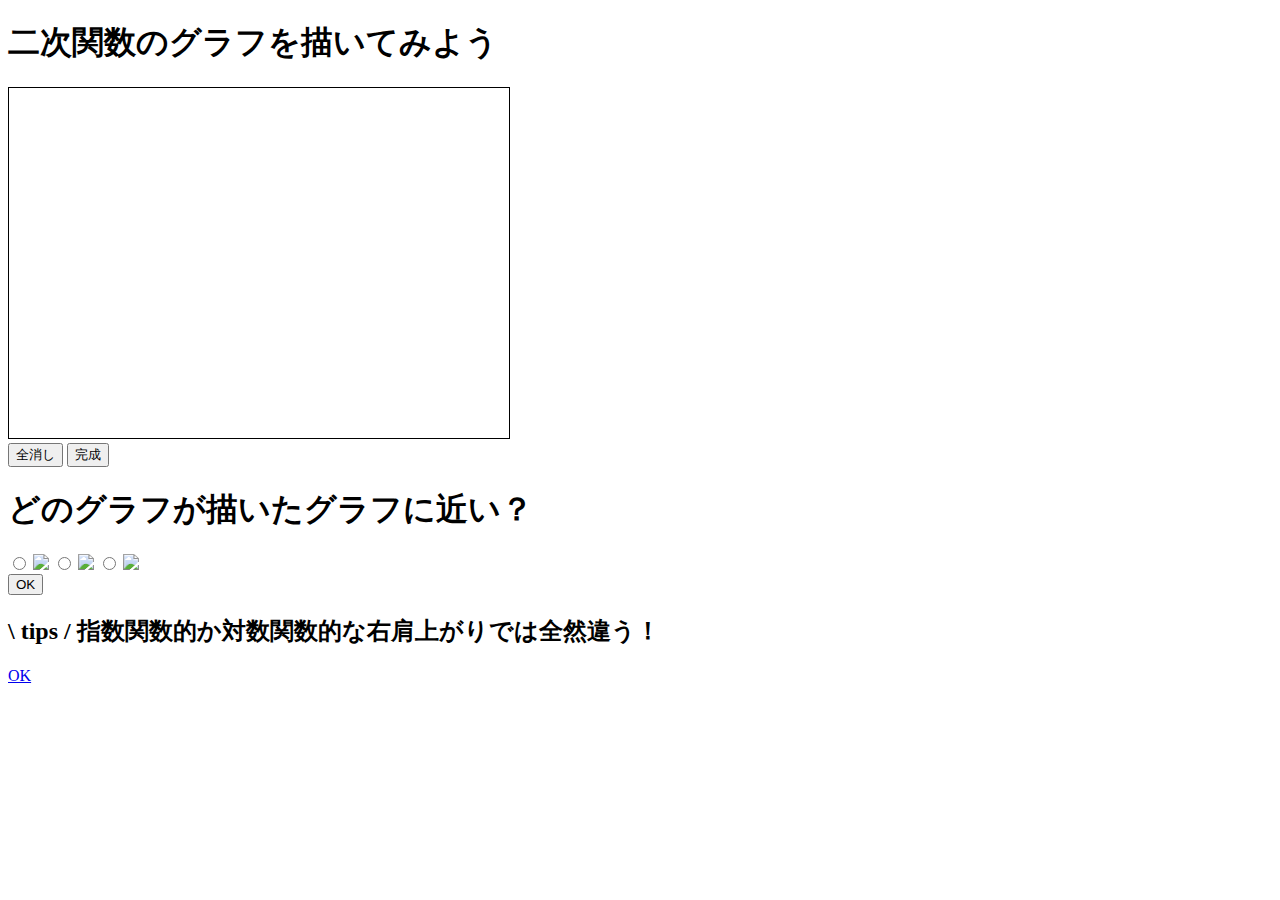
==== index2.html @ 9b016047 "Create index2.html" ====
<!DOCTYPE html>
<html>
  <head>
    <meta charset = "UTF-8">

    <link rel = "preconnect" href = "https://fonts.googleapis.com">
    <link rel = "preconnect" href = "https://fonts.gstatic.com" crossorigin>
    <link href = "https://fonts.googleapis.com/css2?family=IBM+Plex+Sans+JP:wght@100;200;300;400;500;600;700&display=swap" rel = "stylesheet">

    <script src = "main.js" async></script>
    <link rel = "stylesheet" href = "index.css"> 
  </head>

  <body>

    <header>

    </header>



    <main>

      <div id = "fade-in-element" class = "graph">   

        <h1>二次関数のグラフを描いてみよう</h1>
      
        <div>
          <canvas id = "draw-area" width = "500px" height = "350px"
          style = "border: 1px solid #000000">
          </canvas>
        </div>

        <div>
          <button id = "clear-button">全消し</button>
          <button id = "collect-button">完成</button>
        </div>

        <div id = "btn1" class = "hidden"> 
          <h1>どのグラフが描いたグラフに近い？</h1>
          <input type = "radio" id = "11" name = "a" value = "v1" class = "radio1">
          <label for = "11"><img src = "graph1.png" width = "20%"></label>

          <input type = "radio" id = "12" name = "a" value = "v2" class = "radio1">
          <label for = "12"><img src = "graph2.png" width = "20%"></label>

          <input type = "radio" id = "13" name = "a" value = "v3" class = "radio1">
          <label for = "13"><img src = "graph3.png" width = "20%"></label>
          <br>
          <button id = "btn12" class = "hidden">OK</button>
        </div>


        <div id = "btn2" class = "hidden">
          <h2>\ tips / 指数関数的か対数関数的な右肩上がりでは全然違う！</h2>
          <a href = "index3.html">OK</a>

        </div>  

      </div>



    </main>



    <footer>

    </footer>

  </body>
  
</html>
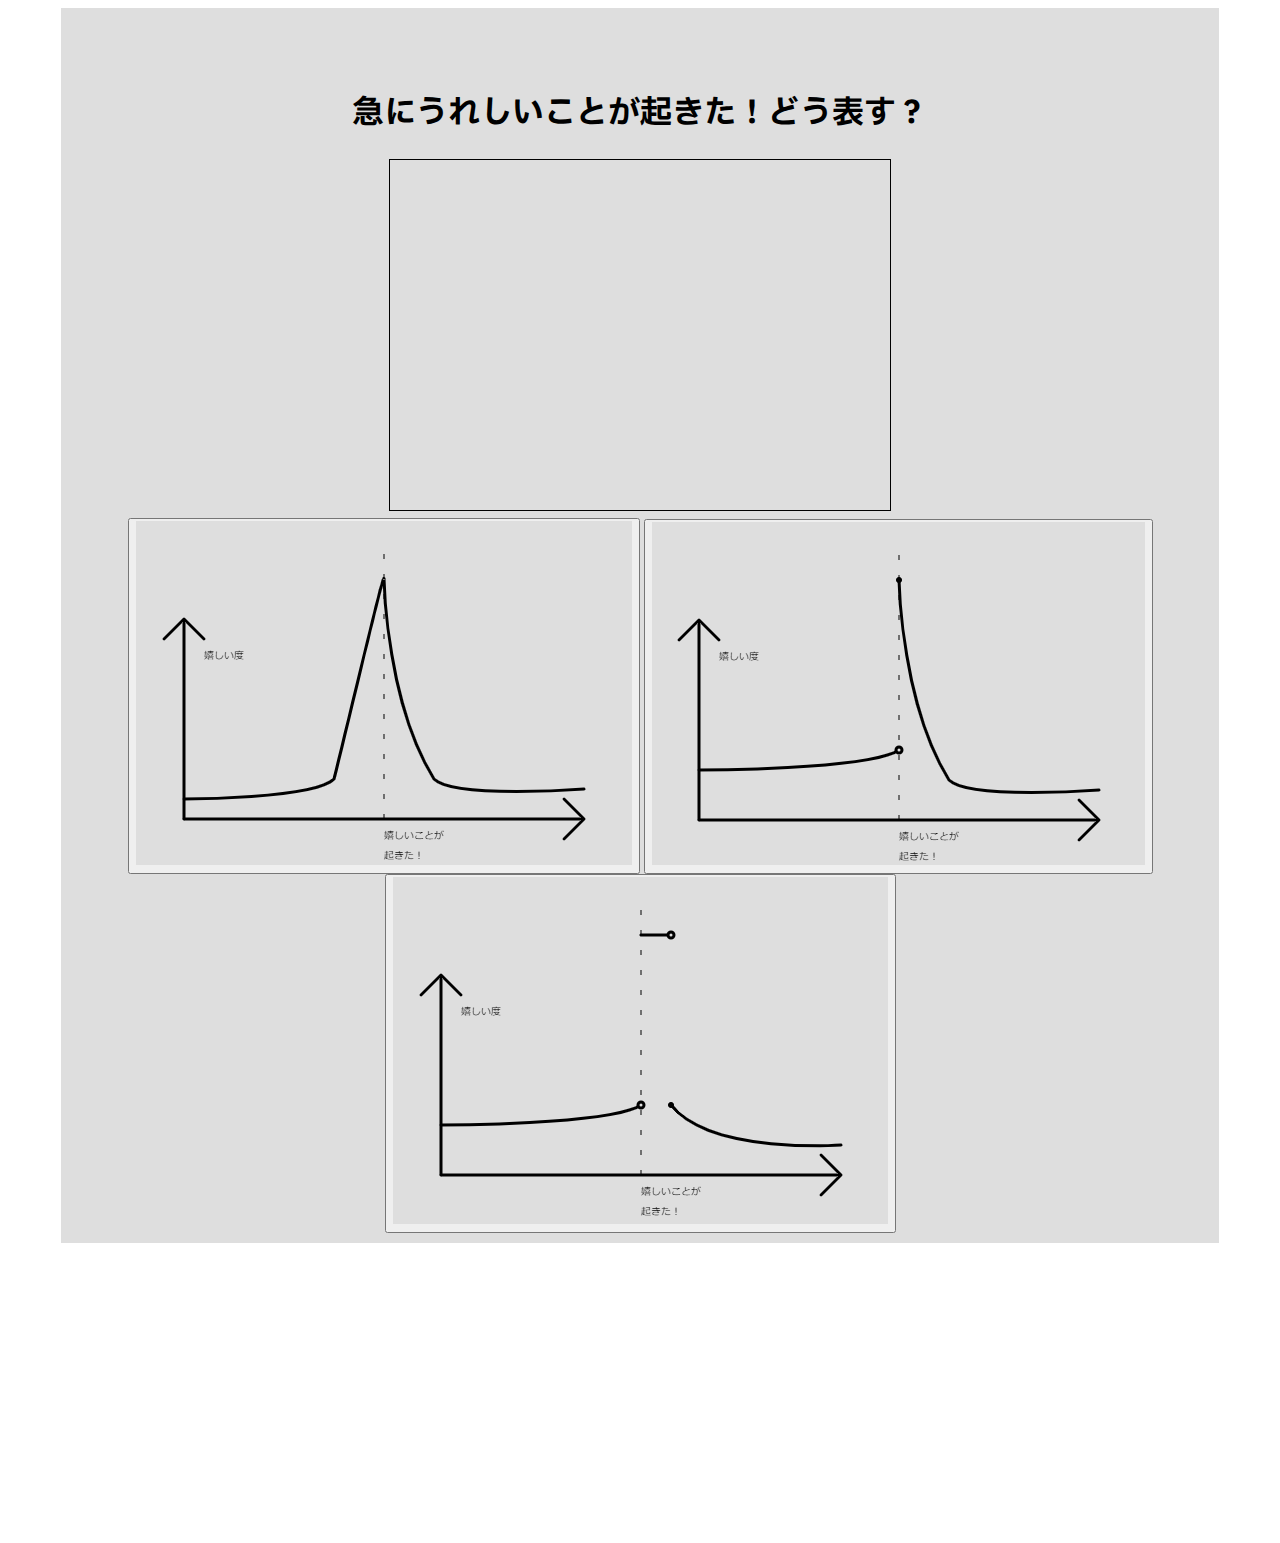
==== commit 4dbf4ca7: "Update index2.html" ====
--- a/index2.html
+++ b/index2.html
@@ -7,7 +7,7 @@
     <link rel = "preconnect" href = "https://fonts.gstatic.com" crossorigin>
     <link href = "https://fonts.googleapis.com/css2?family=IBM+Plex+Sans+JP:wght@100;200;300;400;500;600;700&display=swap" rel = "stylesheet">
 
-    <script src = "main.js" async></script>
+    <script src = "main2.js" async></script>
     <link rel = "stylesheet" href = "index.css"> 
   </head>
 
@@ -23,7 +23,7 @@
 
       <div id = "fade-in-element" class = "graph">   
 
-        <h1>二次関数のグラフを描いてみよう</h1>
+        <h1>急にうれしいことが起きた！どう表す？</h1>
       
         <div>
           <canvas id = "draw-area" width = "500px" height = "350px"
@@ -31,28 +31,31 @@
           </canvas>
         </div>
 
-        <div>
-          <button id = "clear-button">全消し</button>
-          <button id = "collect-button">完成</button>
+        <div class = "flex">
+          <button id = "btn11"><img src = "graph5.png" width = "100%"></button>
+          <button id = "btn12"><img src = "graph6.png" width = "100%"></button>
+          <button id = "btn13"><img src = "graph7.png" width = "100%"></button>
         </div>
 
-        <div id = "btn1" class = "hidden"> 
-          <h1>どのグラフが描いたグラフに近い？</h1>
-          <input type = "radio" id = "11" name = "a" value = "v1" class = "radio1">
-          <label for = "11"><img src = "graph1.png" width = "20%"></label>
+        <button id = "btn2" class = "hidden">OK</button>
 
-          <input type = "radio" id = "12" name = "a" value = "v2" class = "radio1">
-          <label for = "12"><img src = "graph2.png" width = "20%"></label>
-
-          <input type = "radio" id = "13" name = "a" value = "v3" class = "radio1">
-          <label for = "13"><img src = "graph3.png" width = "20%"></label>
+        <div id = "btn3" class = "hidden">
+          <h2>\ tips / <br> 関数は連続じゃなくてもいい</h2>
+          <div class = "flex">
+            <div class = "explain">
+              <img src = "graph5.png" width = "100%">
+              <p>徐々に嬉しさがこみ上げる感じ</p>
+            </div>
+            <div class = "explain">
+              <img src = "graph6.png" width = "100%">
+              <p>爆発的に嬉しさがこみ上げて <br> ゆっくり元に戻る</p>
+            </div>
+            <div class = "explain">
+              <img src = "graph7.png" width = "100%">
+              <p>一瞬の嬉しさ！</p>
+            </div>
+          </div>
           <br>
-          <button id = "btn12" class = "hidden">OK</button>
-        </div>
-
-
-        <div id = "btn2" class = "hidden">
-          <h2>\ tips / 指数関数的か対数関数的な右肩上がりでは全然違う！</h2>
           <a href = "index3.html">OK</a>
 
         </div>  
--- a/index.css
+++ b/index.css
@@ -0,0 +1,45 @@
+.hidden {
+  display: none;
+}
+
+.selected {
+    border: 5px solid #333;
+  }
+
+
+
+input[type="radio"]:checked + label > img {
+   outline:2px solid #c6e400;
+}
+
+.radio1 {
+    display: none;
+  }
+
+* { /*全てに適用*/
+    font-family: "IBM Plex Sans JP";
+    text-decoration: none;
+}
+
+.graph {
+  background-color: #dedede;
+  width: 90%;
+  margin: auto;
+  text-align: center;
+  padding: 10px;
+  margin-bottom: 300px;
+
+}
+
+h1 {
+  padding-top: 50px;
+  text-align: center;
+}
+
+h2 {
+  padding-top: 200px;
+  font-size: 20px;
+  font-weight: 700;
+}
+
+
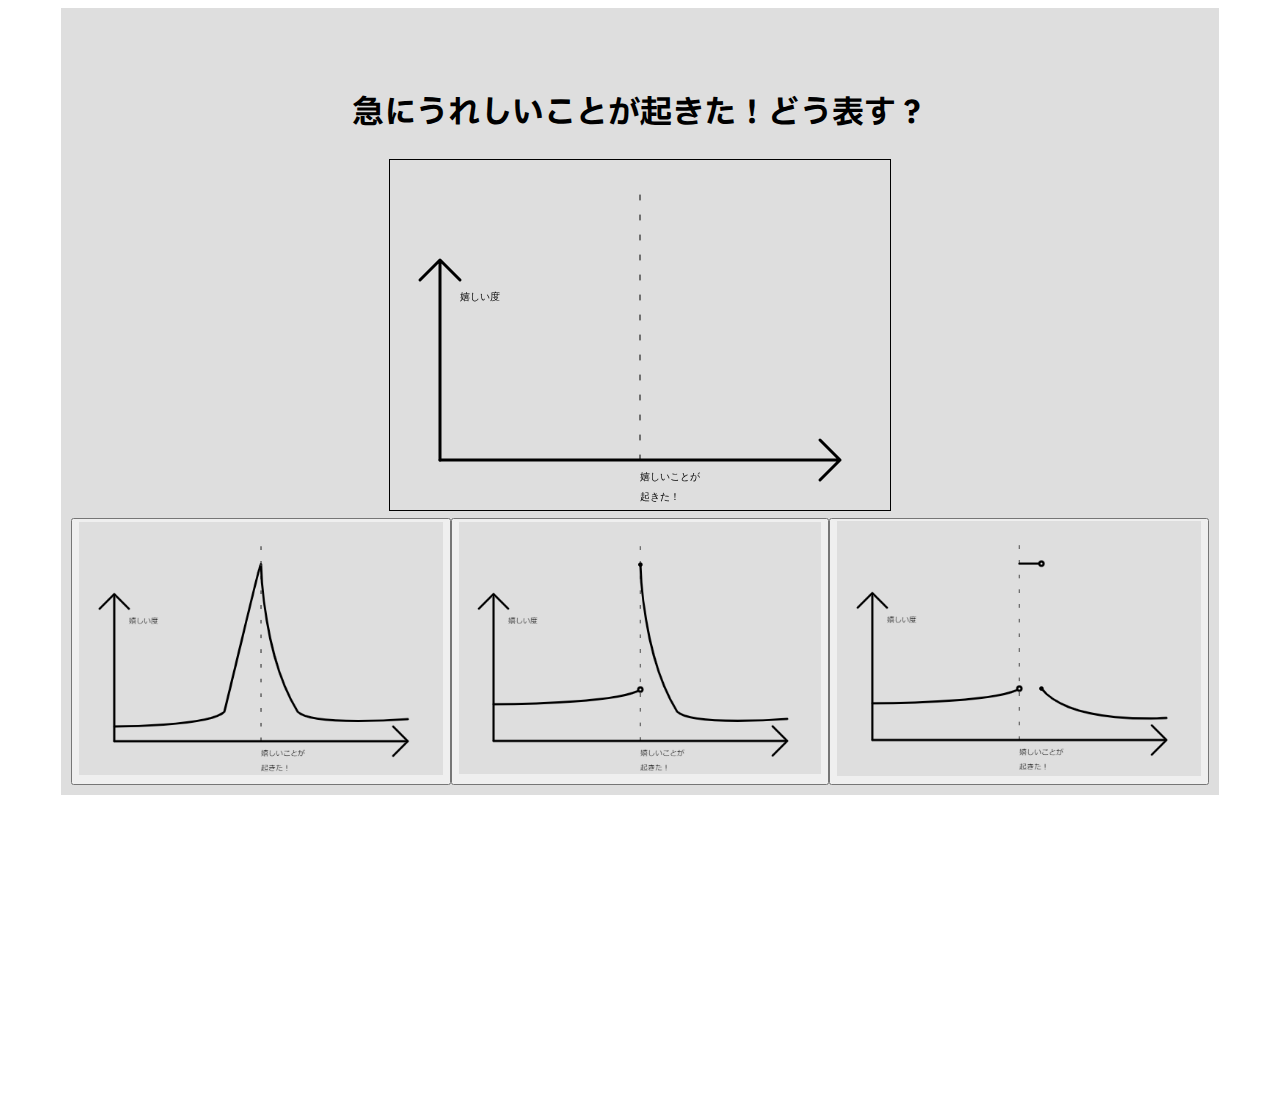
==== commit ea3014dd: "Add files via upload" ====
--- a/index2.html
+++ b/index2.html
@@ -1,77 +1,77 @@
-<!DOCTYPE html>
-<html>
-  <head>
-    <meta charset = "UTF-8">
-
-    <link rel = "preconnect" href = "https://fonts.googleapis.com">
-    <link rel = "preconnect" href = "https://fonts.gstatic.com" crossorigin>
-    <link href = "https://fonts.googleapis.com/css2?family=IBM+Plex+Sans+JP:wght@100;200;300;400;500;600;700&display=swap" rel = "stylesheet">
-
-    <script src = "main2.js" async></script>
-    <link rel = "stylesheet" href = "index.css"> 
-  </head>
-
-  <body>
-
-    <header>
-
-    </header>
-
-
-
-    <main>
-
-      <div id = "fade-in-element" class = "graph">   
-
-        <h1>急にうれしいことが起きた！どう表す？</h1>
-      
-        <div>
-          <canvas id = "draw-area" width = "500px" height = "350px"
-          style = "border: 1px solid #000000">
-          </canvas>
-        </div>
-
-        <div class = "flex">
-          <button id = "btn11"><img src = "graph5.png" width = "100%"></button>
-          <button id = "btn12"><img src = "graph6.png" width = "100%"></button>
-          <button id = "btn13"><img src = "graph7.png" width = "100%"></button>
-        </div>
-
-        <button id = "btn2" class = "hidden">OK</button>
-
-        <div id = "btn3" class = "hidden">
-          <h2>\ tips / <br> 関数は連続じゃなくてもいい</h2>
-          <div class = "flex">
-            <div class = "explain">
-              <img src = "graph5.png" width = "100%">
-              <p>徐々に嬉しさがこみ上げる感じ</p>
-            </div>
-            <div class = "explain">
-              <img src = "graph6.png" width = "100%">
-              <p>爆発的に嬉しさがこみ上げて <br> ゆっくり元に戻る</p>
-            </div>
-            <div class = "explain">
-              <img src = "graph7.png" width = "100%">
-              <p>一瞬の嬉しさ！</p>
-            </div>
-          </div>
-          <br>
-          <a href = "index3.html">OK</a>
-
-        </div>  
-
-      </div>
-
-
-
-    </main>
-
-
-
-    <footer>
-
-    </footer>
-
-  </body>
-  
-</html>
+<!DOCTYPE html>
+<html>
+  <head>
+    <meta charset = "UTF-8">
+
+    <link rel = "preconnect" href = "https://fonts.googleapis.com">
+    <link rel = "preconnect" href = "https://fonts.gstatic.com" crossorigin>
+    <link href = "https://fonts.googleapis.com/css2?family=IBM+Plex+Sans+JP:wght@100;200;300;400;500;600;700&display=swap" rel = "stylesheet">
+
+    <script src = "main2.js" async></script>
+    <link rel = "stylesheet" href = "index.css"> 
+  </head>
+
+  <body>
+
+    <header>
+
+    </header>
+
+
+
+    <main>
+
+      <div id = "fade-in-element" class = "graph">   
+
+        <h1>急にうれしいことが起きた！どう表す？</h1>
+      
+        <div>
+          <canvas id = "draw-area" width = "500px" height = "350px"
+          style = "border: 1px solid #000000">
+          </canvas>
+        </div>
+
+        <div class = "flex">
+          <button id = "btn11"><img src = "graph5.png" width = "100%"></button>
+          <button id = "btn12"><img src = "graph6.png" width = "100%"></button>
+          <button id = "btn13"><img src = "graph7.png" width = "100%"></button>
+        </div>
+
+        <button id = "btn2" class = "hidden">OK</button>
+
+        <div id = "btn3" class = "hidden">
+          <h2>\ tips / <br> 関数は連続じゃなくてもいい</h2>
+          <div class = "flex">
+            <div class = "explain">
+              <img src = "graph5.png" width = "100%">
+              <p>徐々に嬉しさがこみ上げる感じ</p>
+            </div>
+            <div class = "explain">
+              <img src = "graph6.png" width = "100%">
+              <p>爆発的に嬉しさがこみ上げて <br> ゆっくり元に戻る</p>
+            </div>
+            <div class = "explain">
+              <img src = "graph7.png" width = "100%">
+              <p>一瞬の嬉しさ！</p>
+            </div>
+          </div>
+          <br>
+          <a href = "index3.html">OK</a>
+
+        </div>  
+
+      </div>
+
+
+
+    </main>
+
+
+
+    <footer>
+
+    </footer>
+
+  </body>
+  
+</html>--- a/index.css
+++ b/index.css
@@ -1,45 +1,55 @@
-.hidden {
-  display: none;
-}
-
-.selected {
-    border: 5px solid #333;
-  }
-
-
-
-input[type="radio"]:checked + label > img {
-   outline:2px solid #c6e400;
-}
-
-.radio1 {
-    display: none;
-  }
-
-* { /*全てに適用*/
-    font-family: "IBM Plex Sans JP";
-    text-decoration: none;
-}
-
-.graph {
-  background-color: #dedede;
-  width: 90%;
-  margin: auto;
-  text-align: center;
-  padding: 10px;
-  margin-bottom: 300px;
-
-}
-
-h1 {
-  padding-top: 50px;
-  text-align: center;
-}
-
-h2 {
-  padding-top: 200px;
-  font-size: 20px;
-  font-weight: 700;
-}
-
-
+.hidden {
+  display: none;
+}
+
+.selected {
+    border: 5px solid #333;
+  }
+
+
+
+input[type="radio"]:checked + label > img {
+   outline:2px solid #c6e400;
+}
+
+.radio1 {
+    display: none;
+  }
+
+* { /*全てに適用*/
+    font-family: "IBM Plex Sans JP";
+    text-decoration: none;
+}
+
+.graph {
+  background-color: #dedede;
+  width: 90%;
+  margin: auto;
+  text-align: center;
+  padding: 10px;
+  margin-bottom: 300px;
+
+}
+
+h1 {
+  padding-top: 50px;
+  text-align: center;
+}
+
+h2 {
+  padding-top: 200px;
+  font-size: 20px;
+  font-weight: 700;
+}
+
+.flex {
+  display: flex;
+}
+
+.explain {
+  background-color: white;
+  padding: 5px;
+  margin: 1px;
+}
+
+
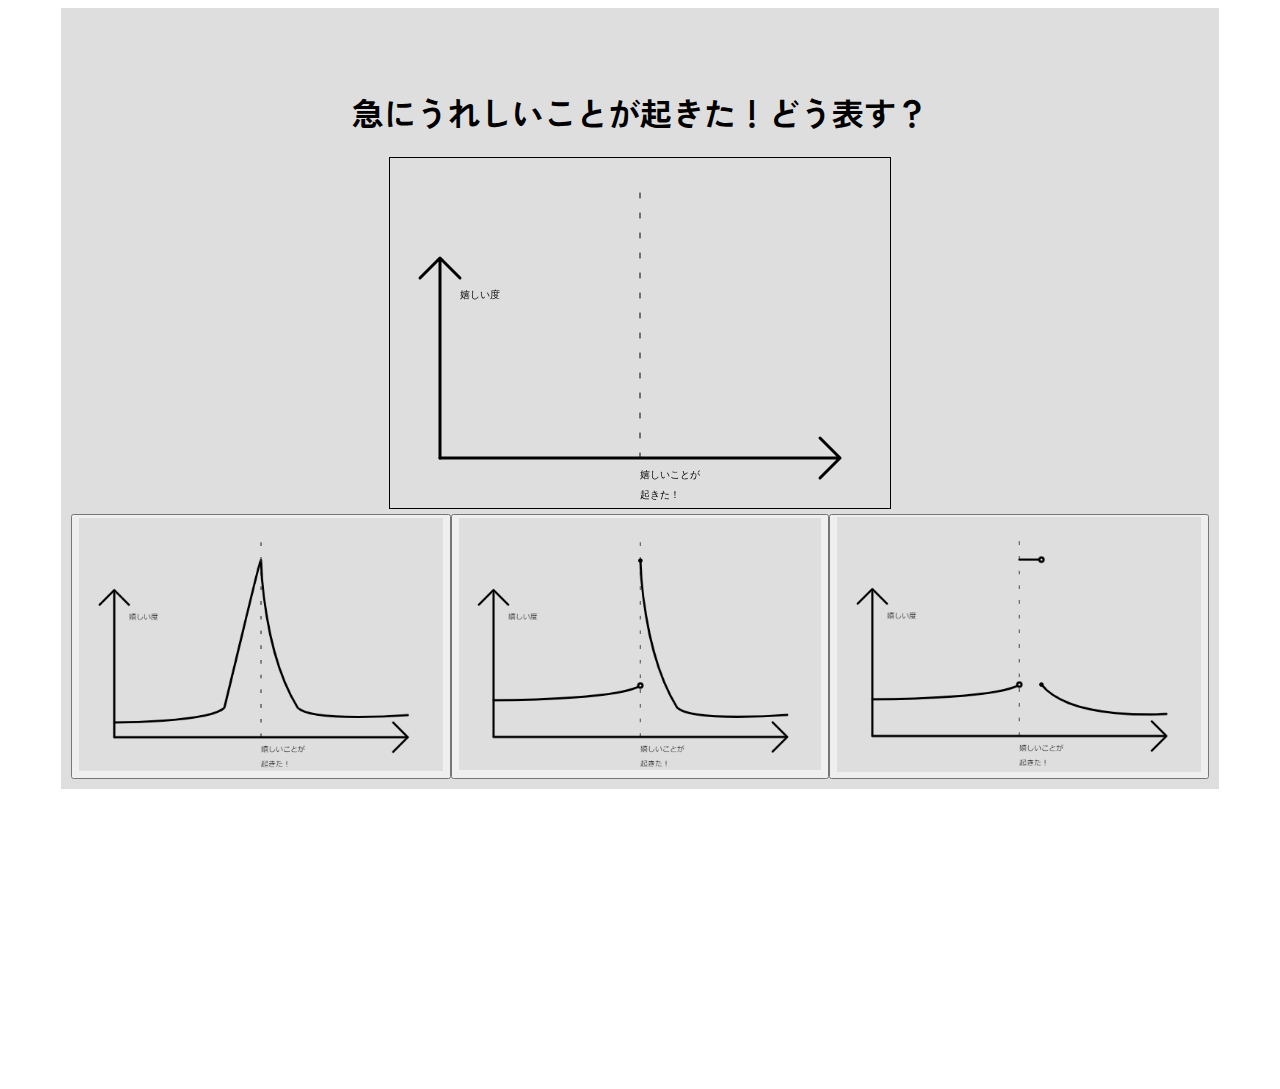
==== commit 506ebed7: "Update index2.html" ====
--- a/index2.html
+++ b/index2.html
@@ -3,9 +3,9 @@
   <head>
     <meta charset = "UTF-8">
 
-    <link rel = "preconnect" href = "https://fonts.googleapis.com">
-    <link rel = "preconnect" href = "https://fonts.gstatic.com" crossorigin>
-    <link href = "https://fonts.googleapis.com/css2?family=IBM+Plex+Sans+JP:wght@100;200;300;400;500;600;700&display=swap" rel = "stylesheet">
+    <link rel="preconnect" href="https://fonts.googleapis.com">
+    <link rel="preconnect" href="https://fonts.gstatic.com" crossorigin>
+    <link href="https://fonts.googleapis.com/css2?family=Zen+Kaku+Gothic+Antique:wght@300;400;500;700;900&family=Zen+Kaku+Gothic+New:wght@300;400;500;700;900&display=swap" rel="stylesheet">
 
     <script src = "main2.js" async></script>
     <link rel = "stylesheet" href = "index.css"> 
@@ -74,4 +74,4 @@
 
   </body>
   
-</html>+</html>
--- a/index.css
+++ b/index.css
@@ -17,7 +17,7 @@
   }
 
 * { /*全てに適用*/
-    font-family: "IBM Plex Sans JP";
+    font-family: "Zen Kaku Gothic Antique";
     text-decoration: none;
 }
 
